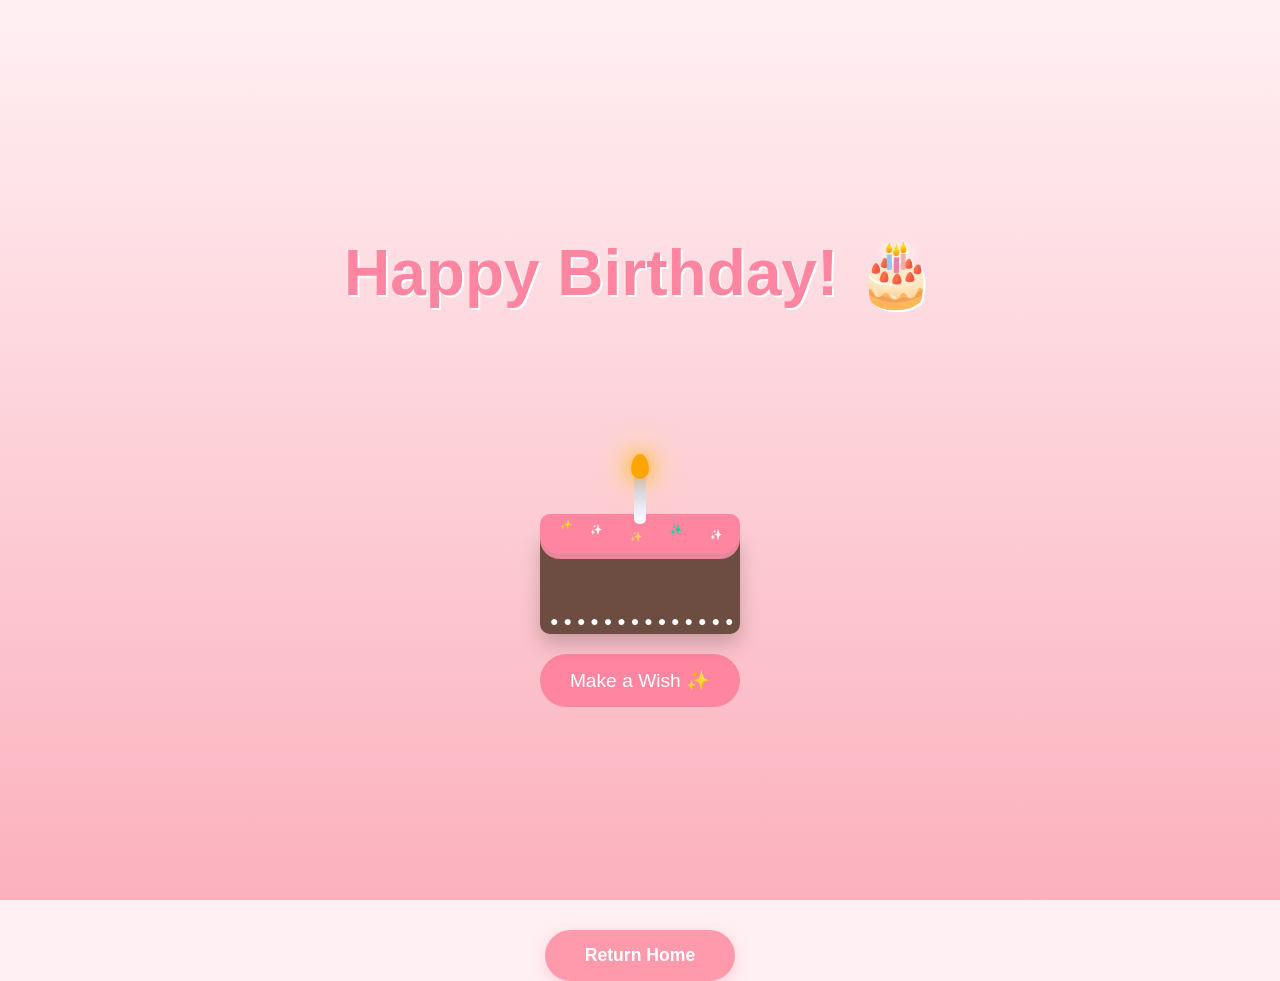
==== wish.html @ 0d3077d8 "Add files via upload" ====
<!DOCTYPE html>
<html lang="en">

<head>
    <meta charset="UTF-8">
    <meta name="viewport" content="width=device-width, initial-scale=1.0">
    <title>Birthday Magic ✨</title>
    <link rel="stylesheet" href="style.css">
</head>

<body>

    <div class="balloon-container" id="balloon-box"></div>

    <header>
        <h1>Happy Birthday! 🎂</h1>
        <div class="cake-container">
            <div class="flame" id="flame"></div>
            <div class="candle"></div>

            <div class="cake-base">
                <div class="frosting"></div>
            </div>
        </div>

        <button onclick="blowCandle()">Make a Wish ✨</button>
        <p id="wish-message" style="display:none; margin-top:20px; color: #e3e2d7; font-weight: bold;">
            May all your dreams come true Bhumika 🥰 and your goals come true! 🎉
        </p>
    </header>

    <a href="index.html" class="back-home">Return Home</a>

    <script src="script.js"></script>
</body>

</html>
---- style.css ----
:root {
    --berry: #ff85a1;
    --soft-pink: #fbb1bd;
    --cream: #fff0f3;
    --lavender: #c3bef0;
}

body {
    margin: 0;
    padding: 0;
    font-family: 'Segoe UI', sans-serif;
    background-color: var(--cream);
    color: #444;
    overflow-x: hidden;
    text-align: center;
}

/* Floating Items Background */
.balloon-container {
    position: fixed;
    top: 0;
    left: 0;
    width: 100%;
    height: 100%;
    z-index: -1;
    pointer-events: none;
}

header {
    height: 100vh;
    display: flex;
    flex-direction: column;
    justify-content: center;
    align-items: center;
    background: linear-gradient(180deg, #fff0f3 0%, #fbb1bd 100%);
}

h1 {
    font-size: 4rem;
    color: var(--berry);
    text-shadow: 2px 2px #fff;
    animation: bounce 2s infinite;
}

/* The Cake Styling 
.cake-container {
    margin: 50px auto;
    width: 200px;
}

.cake {
    width: 150px;
    height: 100px;
    background: #6d4c41; 
    border-radius: 10px 10px 0 0;
    margin: 0 auto;
    box-shadow: inset 0 10px var(--berry);
}

.candle {
    width: 10px;
    height: 40px;
    background: var(--lavender);
    margin: 0 auto;
}

.flame {
    width: 15px;
    height: 20px;
    background: orange;
    border-radius: 50% 50% 50% 50% / 60% 60% 40% 40%;
    margin: -20px auto 0;
    animation: flicker 0.5s infinite alternate;
}*/

/* Container for the cake */
/* 1. The Main Box */
.cake-container {
    position: relative;
    width: 200px;
    height: 200px; /* Space for candle + cake */
    margin: 80px auto 20px; /* More top margin to fit the flame */
}

/* 2. The Cake Base (Chocolate) */
.cake-base {
    position: absolute;
    bottom: 0;
    width: 200px;
    height: 100px;
    background: #6d4c41;
    border-radius: 0 0 10px 10px;
    box-shadow: 0 10px 20px rgba(0,0,0,0.2);
}

/* 3. The Frosting (Sits ON TOP of the base) */
.frosting {
    position: absolute;
    top: -20px; /* Moves it up to sit on top of the chocolate */
    width: 200px;
    height: 40px;
    background: #ff85a1;
    border-radius: 10px 10px 20px 20px;
    box-shadow: 0 5px 0 #e8869c;
}

/* Sprinkles on Frosting */
.frosting::after {
    content: "✨";
    font-size: 10px;
    position: absolute;
    top: 5px;
    left: 20px;
    text-shadow: 30px 5px white, 70px 12px #ffd166, 110px 5px #06d6a0, 150px 10px white;
}

/* 4. The Dots (Icing at the bottom) */
.cake-base::after {
    content: " ●●●●●●●●●●●●●●";
    position: absolute;
    bottom: 5px;
    left: 10px;
    font-size: 14px;
    color: white;
    letter-spacing: 5px;
}

/* 5. The Candle (Pinned to the center) */
.candle {
    position: absolute;
    bottom: 110px; /* Sits right on the frosting */
    left: 50%;
    transform: translateX(-50%);
    width: 12px;
    height: 50px;
    background: linear-gradient(to bottom, #c3bef0, #ffffff);
    border-radius: 5px;
    z-index: 2;
}

/* 6. The Flame (Pinned to the top of the candle) */
.flame {
    position: absolute;
    bottom: 155px; /* Sits on top of the 50px candle */
    left: 50%;
    transform: translateX(-50%);
    width: 18px;
    height: 25px;
    background: orange;
    border-radius: 50% 50% 50% 50% / 60% 60% 40% 40%;
    box-shadow: 0 0 20px orange, 0 0 40px yellow;
    animation: flicker 0.6s infinite alternate;
    z-index: 3;
}

@keyframes flicker {
    from { opacity: 0.8; transform: translateX(-50%) scale(1); }
    to { opacity: 1; transform: translateX(-50%) scale(1.1); }
}

button {
    background-color: var(--berry);
    color: white;
    border: none;
    padding: 15px 30px;
    font-size: 1.2rem;
    border-radius: 50px;
    cursor: pointer;
    transition: 0.3s;
}

button:hover {
    transform: scale(1.1);
    background-color: #ff5c8a;
}

@keyframes bounce {
    0%, 100% { transform: translateY(0); }
    50% { transform: translateY(-20px); }
}

@keyframes flicker {
    from { opacity: 0.8; }
    to { opacity: 1; }
}
/* Styling the Return button to match the Wish button */
.back-home {
    display: inline-block;
    background: #ff99ac; /* The soft pink from your screenshot */
    color: white;
    padding: 15px 40px; /* Matching the pill shape */
    border-radius: 50px;
    text-decoration: none;
    font-weight: bold;
    font-size: 1.1rem;
    
    /* Center it */
    margin-top: 30px;
    
    /* Matching the shadow and hover effects */
    box-shadow: 0 4px 15px rgba(255, 153, 172, 0.4);
    transition: all 0.3s ease;
    border: none;
    cursor: pointer;
}

.back-home:hover {
    background: #ff85a1; /* Slightly darker on hover */
    transform: scale(1.05);
    box-shadow: 0 6px 20px rgba(255, 133, 161, 0.5);
}
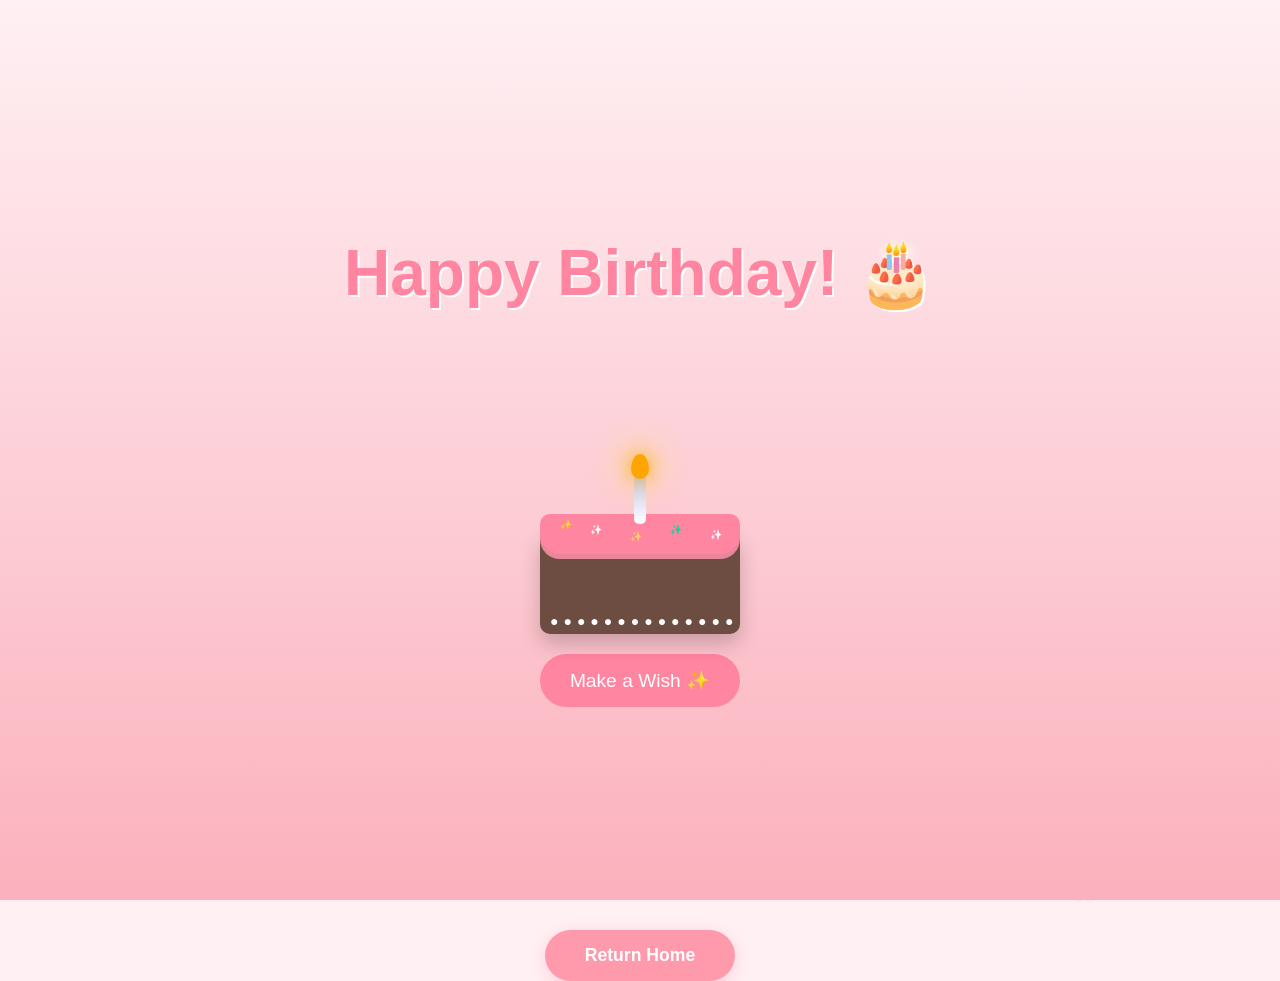
==== commit 2b3368e8: "Added confetti and birthday logic" ====
--- a/wish.html
+++ b/wish.html
@@ -25,7 +25,12 @@
 
         <button onclick="blowCandle()">Make a Wish ✨</button>
         <p id="wish-message" style="display:none; margin-top:20px; color: #e3e2d7; font-weight: bold;">
-            May all your dreams come true Bhumika 🥰 and your goals come true! 🎉
+            Happy Birthday to you! 🥳🎈
+            Happy Birthday to you! 🎁💖
+            Happy Birthday dear Bhumika! 👸🏻✨
+            Happy Birthday to you! 🎂🎉
+
+            Have a wonderful day 🥰 and may all your dreams come true! 🎉
         </p>
     </header>
 
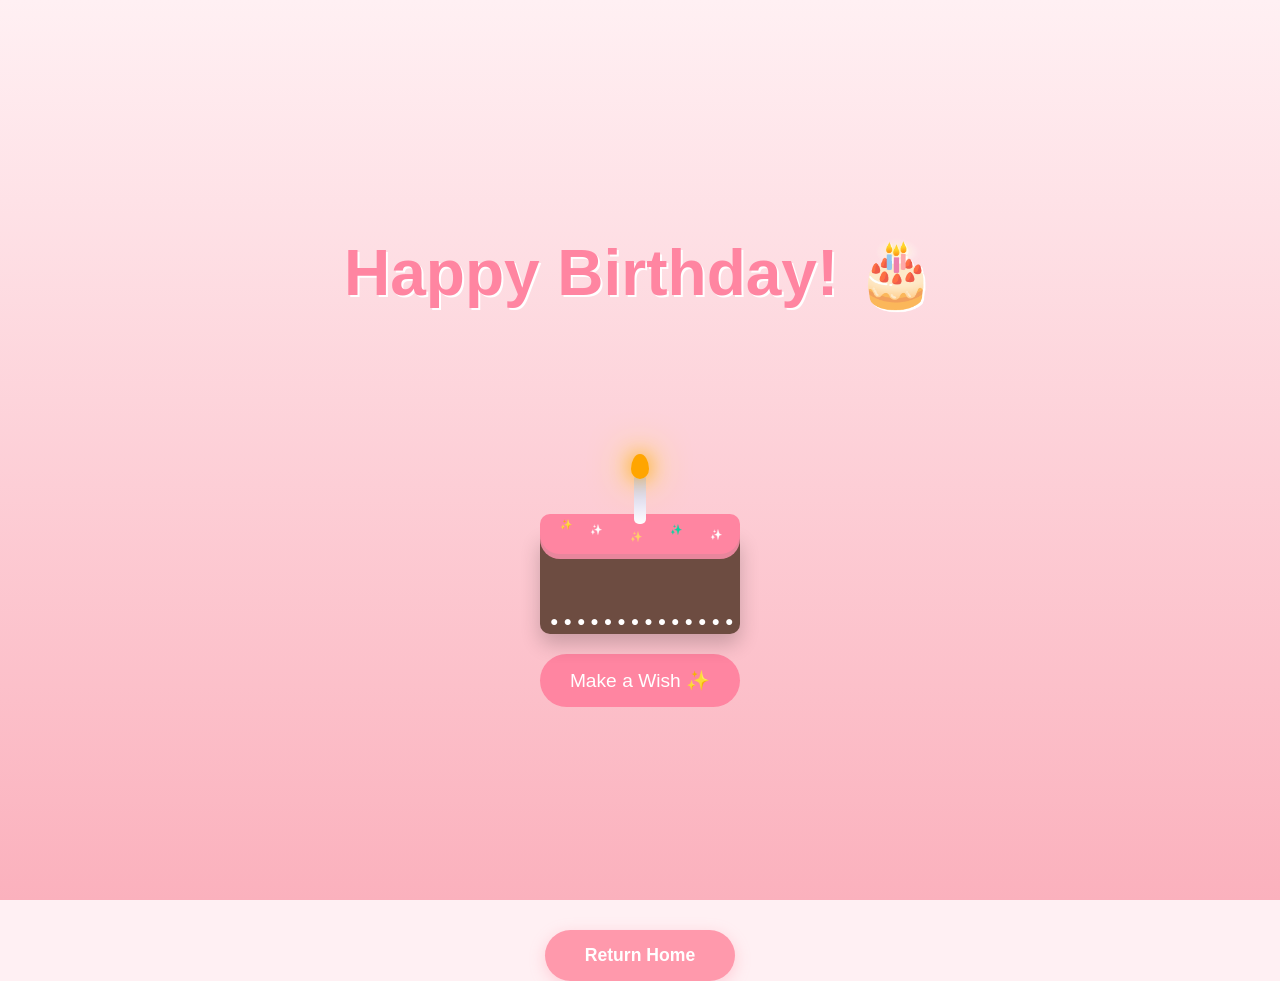
==== commit 764dc761: "formattted wish" ====
--- a/wish.html
+++ b/wish.html
@@ -25,11 +25,10 @@
 
         <button onclick="blowCandle()">Make a Wish ✨</button>
         <p id="wish-message" style="display:none; margin-top:20px; color: #e3e2d7; font-weight: bold;">
-            Happy Birthday to you! 🥳🎈
-            Happy Birthday to you! 🎁💖
-            Happy Birthday dear Bhumika! 👸🏻✨
-            Happy Birthday to you! 🎂🎉
-
+            Happy Birthday to you! 🥳🎈<br>
+            Happy Birthday to you! 🎁💖<br>
+            Happy Birthday dear Bhumika! 👸🏻✨<br>
+            Happy Birthday to you! 🎂🎉<br>
             Have a wonderful day 🥰 and may all your dreams come true! 🎉
         </p>
     </header>
